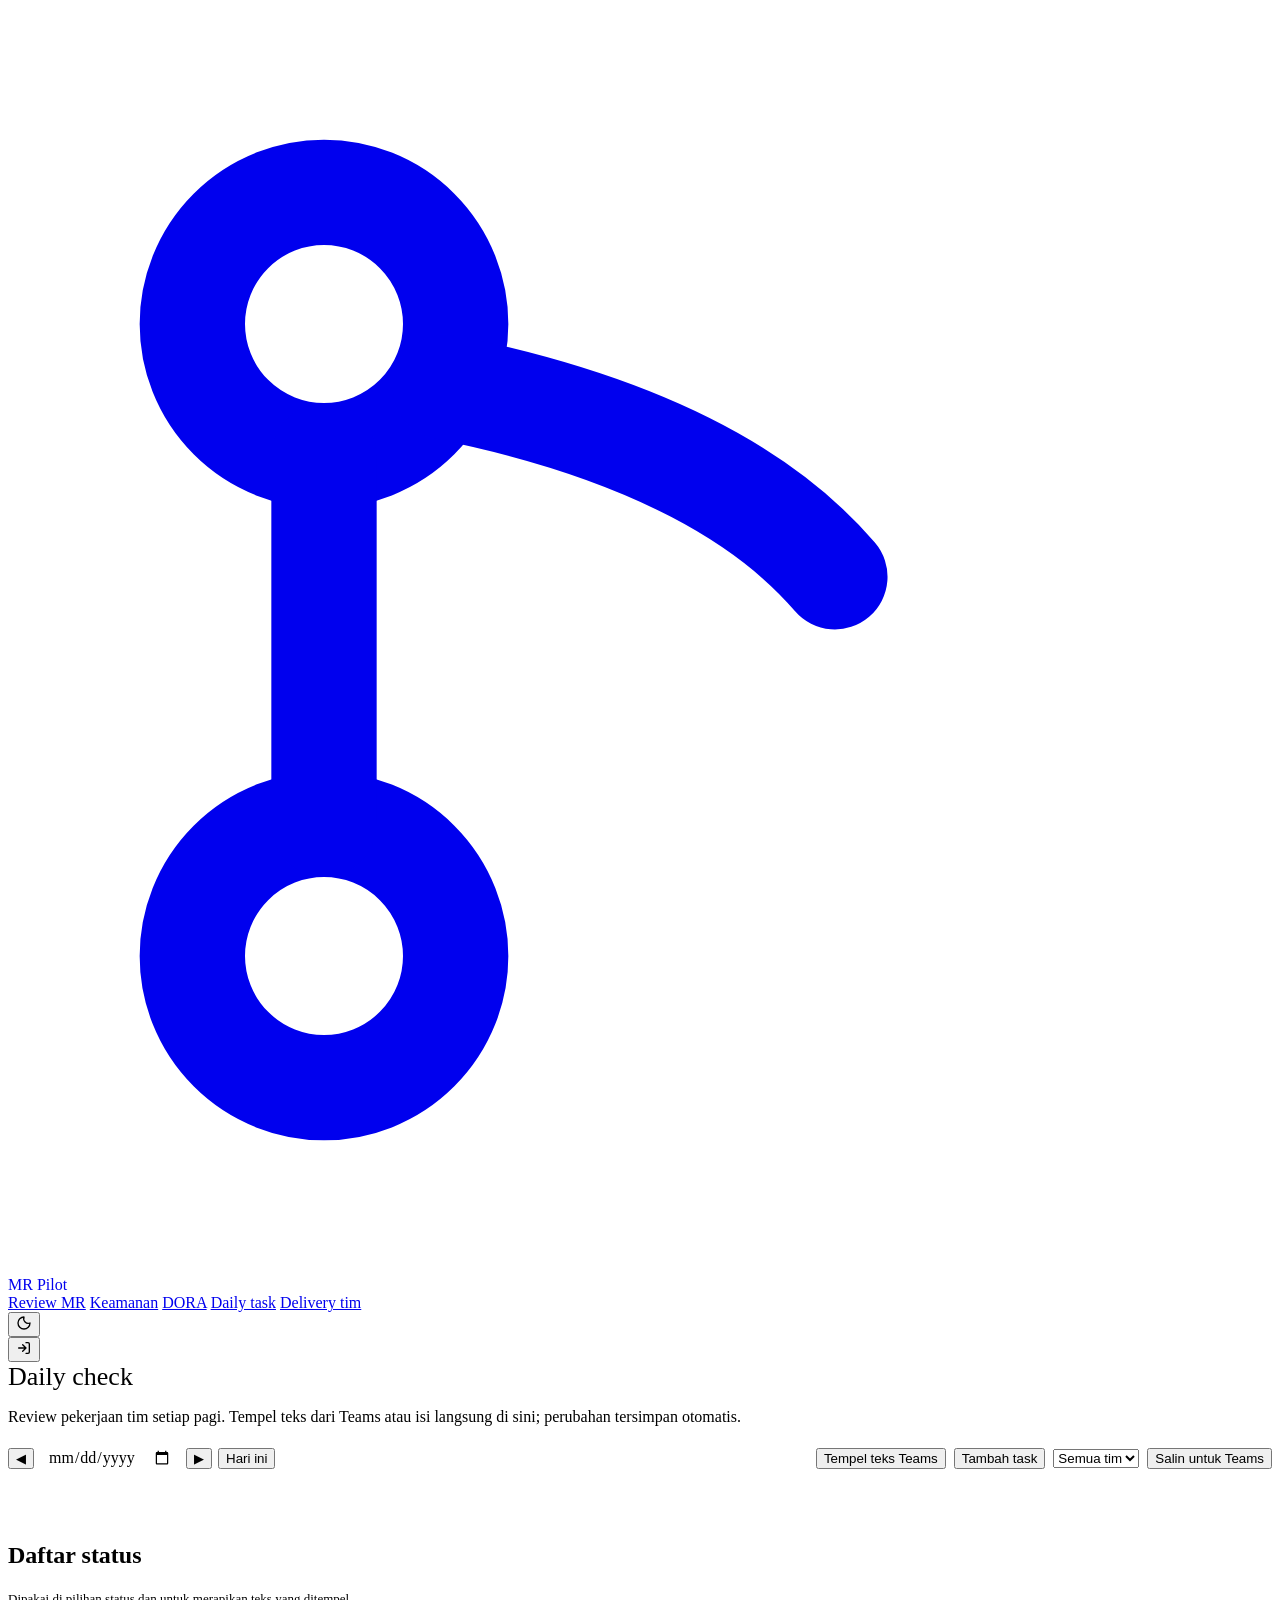
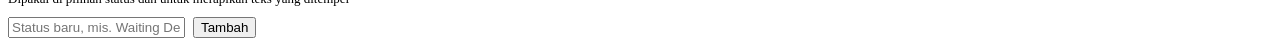
==== mr_pilot/web/daily.html @ 55577c85 "feat: daily task review (paste Teams text, auto-correct, checks, Teams format back) - dashboard -> D" ====
<!doctype html>
<html lang="id">
<head>
<meta charset="utf-8">
<meta name="viewport" content="width=device-width, initial-scale=1">
<title>Daily task · MR Pilot</title>
<link rel="preconnect" href="https://fonts.googleapis.com">
<link href="https://fonts.googleapis.com/css2?family=IBM+Plex+Mono:wght@400;500&family=IBM+Plex+Sans:wght@400;500;600;700&display=swap" rel="stylesheet">
<link rel="stylesheet" href="/static/app.css">
<style>
  [hidden] { display:none !important; }
  .dtiles { display:grid; grid-template-columns:repeat(5, minmax(0,1fr)); gap:12px; margin:20px 0; }
  @media (max-width: 860px) { .dtiles { grid-template-columns:repeat(2, minmax(0,1fr)); } }
  .toolbar { display:flex; gap:8px; flex-wrap:wrap; align-items:center; margin:14px 0; }
  .daynav { display:flex; gap:6px; align-items:center; }
  input[type=date] { border:1px solid var(--line); border-radius:8px; padding:6px 8px; background:var(--surface-2); color:var(--ink); font:13px var(--sans); }
  .team-tabs { display:flex; gap:6px; flex-wrap:wrap; margin:18px 0 6px; }
  .team-tabs button { border:1px solid var(--line); background:var(--surface); border-radius:999px; padding:5px 14px; cursor:pointer; color:var(--ink-2); }
  .team-tabs button[aria-pressed="true"] { background:var(--accent-soft); color:var(--accent); border-color:transparent; font-weight:600; }
  .team-h { margin:26px 0 4px; font-size:18px; }
  .grp-h { color:var(--ink-2); font-size:13px; margin:0 0 10px; }
  .block-h { font-weight:600; margin:16px 0 8px; display:flex; gap:8px; align-items:baseline; }
  .task { background:var(--surface); border:1px solid var(--line); border-radius:12px; padding:12px 14px; margin-bottom:10px; }
  .task.sub { margin:10px 0 0 18px; background:var(--surface-2); }
  .task-h { display:flex; gap:8px; align-items:baseline; flex-wrap:wrap; }
  .task-h .tk { font-family:var(--mono); font-size:13px; font-weight:500; }
  .task-h .tt { font-weight:600; }
  .task-h .act { margin-left:auto; display:flex; gap:10px; }
  .linkbtn { background:none; border:0; color:var(--accent); cursor:pointer; padding:0; font-size:12px; }
  .linkbtn.del { color:var(--del); }
  .fgrid { display:grid; grid-template-columns:2fr 70px 1.2fr 1fr; gap:8px; margin-top:10px; }
  .fgrid2 { display:grid; grid-template-columns:2fr 2fr 1fr; gap:8px; margin-top:8px; }
  @media (max-width: 760px) { .fgrid, .fgrid2 { grid-template-columns:1fr 1fr; } .fgrid .wide, .fgrid2 .wide { grid-column:1 / -1; } }
  .fld label { display:block; font-size:11px; color:var(--muted); margin-bottom:2px; }
  .fld input, .fld textarea, .fld select { width:100%; border:1px solid var(--line); border-radius:8px; padding:6px 8px; background:var(--surface-2); color:var(--ink); font:13px var(--sans); }
  .fld textarea { resize:vertical; min-height:34px; }
  .fld input.saving, .fld textarea.saving { border-color:var(--accent); }
  .warns { list-style:none; margin:8px 0 0; padding:0; display:grid; gap:4px; }
  .warns li { font-size:12.5px; padding:4px 8px; border-radius:6px; background:var(--warn-soft); color:var(--warn); }
  .warns li.info { background:var(--surface-2); color:var(--ink-2); }
  .warns li.escalate { background:var(--del-soft); color:var(--del); font-weight:600; }
  .ev { display:flex; gap:6px; flex-wrap:wrap; margin-top:6px; }
  .ev a { font-size:12px; text-decoration:none; padding:1px 8px; border-radius:999px; border:1px solid var(--line); color:var(--ink-2); }
  .ev a.merged { background:var(--add-soft); color:var(--add); border-color:transparent; }
  .ev a.failed { background:var(--del-soft); color:var(--del); border-color:transparent; }
  .scope { margin:6px 0 0; padding-left:18px; font-size:13px; color:var(--ink-2); }
  .unchanged { font-size:11px; color:var(--muted); }
  .att { list-style:none; margin:0; padding:0; }
  .att li { padding:8px 16px; border-top:1px solid var(--line); font-size:13px; display:flex; gap:8px; flex-wrap:wrap; }
  .att li:first-child { border-top:0; }
  .att a { cursor:pointer; text-decoration:underline; }
  .corr { font-size:13px; border-top:1px solid var(--line); padding:6px 0; }
  .corr del { color:var(--del); } .corr ins { color:var(--add); text-decoration:none; }
  textarea.paste { width:100%; min-height:260px; border:1px solid var(--line); border-radius:8px; padding:10px; background:var(--surface-2); color:var(--ink); font:12.5px/1.5 var(--mono); }
  .chips2 { display:flex; gap:6px; flex-wrap:wrap; }
  .chips2 span { border:1px solid var(--line); border-radius:999px; padding:2px 4px 2px 10px; font-size:12.5px; display:inline-flex; gap:4px; align-items:center; }
  .chips2 button { border:0; background:none; cursor:pointer; color:var(--muted); }
  .form2 { display:grid; grid-template-columns:1fr 1fr; gap:10px; }
  .form2 .wide { grid-column:1 / -1; }
  .highlight { outline:2px solid var(--accent); outline-offset:2px; }
</style>
</head>
<body>
<header>
  <div class="wrap bar">
    <a class="brand" href="/" style="text-decoration:none">
      <svg viewBox="0 0 24 24" fill="none" aria-hidden="true"><circle cx="6" cy="6" r="2.5" stroke="currentColor" stroke-width="2"/><circle cx="6" cy="18" r="2.5" stroke="currentColor" stroke-width="2"/><circle cx="18" cy="12" r="2.5" stroke="var(--accent)" stroke-width="2"/><path d="M6 8.5v7M8.3 7.2c4 .8 6.2 2.2 7.4 3.6" stroke="currentColor" stroke-width="2" stroke-linecap="round"/></svg>
      MR Pilot
    </a>
    <nav aria-label="Halaman">
      <a class="navlink" href="/">Review MR</a>
      <a class="navlink" href="/security">Keamanan</a>
      <a class="navlink" href="/dora">DORA</a>
      <a class="navlink" href="/daily" aria-current="page">Daily task</a>
      <a class="navlink" href="/delivery">Delivery tim</a>
    </nav>
    <div class="status">
      <button class="icon-btn" id="theme" title="Ganti tema" aria-label="Ganti tema terang/gelap">
        <svg width="16" height="16" viewBox="0 0 24 24" fill="none"><path d="M12 3a9 9 0 1 0 9 9 7 7 0 0 1-9-9Z" stroke="currentColor" stroke-width="2" stroke-linejoin="round"/></svg>
      </button>
      <form method="post" action="/logout">
        <button class="icon-btn" type="submit" title="Keluar" aria-label="Keluar dari dashboard">
          <svg width="16" height="16" viewBox="0 0 24 24" fill="none"><path d="M15 4h3a2 2 0 0 1 2 2v12a2 2 0 0 1-2 2h-3M10 17l5-5-5-5M15 12H4" stroke="currentColor" stroke-width="2" stroke-linecap="round" stroke-linejoin="round"/></svg>
        </button>
      </form>
    </div>
  </div>
</header>

<main class="wrap">
  <div class="hero-line"><span class="hero-text" style="font-size:26px" id="title">Daily check</span></div>
  <p class="hero-sub">Review pekerjaan tim setiap pagi. Tempel teks dari Teams atau isi langsung di sini; perubahan tersimpan otomatis.</p>

  <div class="toolbar">
    <div class="daynav">
      <button class="btn ghost sm" id="prev" title="Hari sebelumnya">◀</button>
      <input type="date" id="day" aria-label="Tanggal">
      <button class="btn ghost sm" id="next" title="Hari berikutnya">▶</button>
      <button class="btn ghost sm" id="today">Hari ini</button>
    </div>
    <span style="flex:1"></span>
    <button class="btn ghost sm" id="carry" hidden></button>
    <button class="btn ghost sm" id="open-paste">Tempel teks Teams</button>
    <button class="btn ghost sm" id="open-add">Tambah task</button>
    <select id="copy-team" aria-label="Tim yang disalin"><option value="">Semua tim</option></select>
    <button class="btn sm" id="copy">Salin untuk Teams</button>
  </div>

  <div class="dtiles" id="tiles"></div>

  <div class="panel" id="att-panel" hidden>
    <div class="panel-h"><h2>Perlu ditanyakan</h2><span class="muted" style="font-size:13px" id="att-count"></span></div>
    <ul class="att" id="att"></ul>
  </div>

  <div class="team-tabs" id="tabs"></div>
  <div id="board"></div>

  <div class="panel" style="margin-top:28px">
    <div class="panel-h"><h2>Daftar status</h2><span class="muted" style="font-size:13px">Dipakai di pilihan status dan untuk merapikan teks yang ditempel</span></div>
    <div class="panel-b">
      <div class="chips2" id="statuses"></div>
      <div style="display:flex;gap:8px;margin-top:10px;max-width:420px"><input type="text" id="new-status" placeholder="Status baru, mis. Waiting Deploy"><button class="btn ghost sm" id="add-status">Tambah</button></div>
    </div>
  </div>
  <datalist id="dl-status"></datalist><datalist id="dl-pic"></datalist><datalist id="dl-team"></datalist><datalist id="dl-group"></datalist>
</main>

<div class="scrim" id="scrim" hidden></div>
<aside class="drawer" id="paste-drawer" hidden role="dialog" aria-modal="true" aria-labelledby="paste-title">
  <div class="drawer-h"><h3 id="paste-title">Tempel teks daily check</h3><button class="icon-btn close" style="margin-left:auto" aria-label="Tutup">✕</button></div>
  <div class="drawer-b">
    <p class="muted" style="margin-top:0;font-size:13px">Tempel teks yang biasa Anda ketik di Teams (boleh beberapa tim sekaligus). Status, salah ketik, link, dan persentase dirapikan otomatis. Periksa dulu sebelum disimpan.</p>
    <textarea class="paste" id="paste" placeholder="DAILY CHECK TEAM FE&#10;Tanggal: 23 Oktober 2026&#10;&#10;1. GROUP FE — ...&#10;A. PIC: ...&#10;1. IDAS-1234 — Judul&#10;- Progress: ...&#10;- Status: ...&#10;- Next Action: ...&#10;- Blocker: ..."></textarea>
    <label style="display:flex;gap:8px;align-items:center;margin:10px 0;font-size:13px"><input type="checkbox" id="use-ai"> Rapikan ejaan juga dengan AI (lebih lama)</label>
    <div style="display:flex;gap:8px"><button class="btn ghost sm" id="check-paste">Periksa</button><button class="btn sm" id="save-paste" disabled>Simpan</button></div>
    <div id="preview" style="margin-top:14px"></div>
  </div>
</aside>
<aside class="drawer" id="add-drawer" hidden role="dialog" aria-modal="true" aria-labelledby="add-title">
  <div class="drawer-h"><h3 id="add-title">Tambah task</h3><button class="icon-btn close" style="margin-left:auto" aria-label="Tutup">✕</button></div>
  <div class="drawer-b">
    <div class="form2">
      <div class="fld"><label>Tim</label><input id="a-team" list="dl-team" placeholder="BE"></div>
      <div class="fld"><label>Group</label><input id="a-grp" list="dl-group" placeholder="BE — MAS ... & MAS ..."></div>
      <div class="fld"><label>PIC (kosongkan untuk item tanpa PIC, mis. analisis)</label><input id="a-pic" list="dl-pic"></div>
      <div class="fld"><label>Nomor tiket (opsional)</label><input id="a-ticket" placeholder="IDAS-1234"></div>
      <div class="fld wide"><label>Judul</label><input id="a-title"></div>
      <div class="fld wide"><label>Link (otomatis dari nomor tiket kalau kosong)</label><input id="a-link"></div>
      <div class="wide form2" id="entry-fields"><div class="fld"><label>Status</label><input id="a-status" list="dl-status" value="Open"></div>
      <div class="fld"><label>Progress</label><input id="a-progress" placeholder="Belum dimulai."></div></div>
    </div>
    <div style="margin-top:14px"><button class="btn sm" id="save-add">Simpan</button> <span class="msg" id="add-msg"></span></div>
  </div>
</aside>
<div class="toast" id="toast" role="status" hidden></div>

<script src="/static/common.js"></script>
<script>
"use strict";
let editing = null, data = null, day = new URLSearchParams(location.search).get("day") || "", team = store.get("daily-team") || "", parsed = null;
function toast(t) { const el = $("#toast"); el.textContent = t; el.hidden = false; clearTimeout(toast.t); toast.t = setTimeout(() => el.hidden = true, 3500); }
const iso = d => d.toISOString().slice(0, 10);
const localToday = () => { const d = new Date(); d.setMinutes(d.getMinutes() - d.getTimezoneOffset()); return iso(d); };

async function load(d) {
  if (d !== undefined) day = d;
  data = await api("/api/daily" + (day ? "?day=" + day : ""));
  day = data.day;
  history.replaceState(null, "", "/daily?day=" + day);
  render();
}

function render() {
  $("#title").textContent = "Daily check · " + data.day_label;
  $("#day").value = data.day;
  $("#prev").disabled = !data.prev_day; $("#next").disabled = !data.next_day;
  const s = data.summary;
  $("#carry").hidden = !data.prev_day || s.tasks > 0;
  $("#carry").textContent = data.prev_day ? `Lanjutkan dari ${data.prev_day}` : "";
  $("#tiles").innerHTML = [["Task", s.tasks, "dicek hari ini"], ["Perlu dicek", s.warnings, "isi yang janggal"], ["Blocker", s.blockers, "masih tertahan"],
    ["Belum berubah", s.unchanged, "sama dengan kemarin"], ["Done", s.done, "selesai"]]
    .map(([l, n, x]) => `<div class="tile"><div class="l">${esc(l)}</div><div class="n">${fmt(n)}</div><div class="s">${esc(x)}</div></div>`).join("");
  $("#dl-status").innerHTML = data.statuses.map(x => `<option value="${esc(x)}">`).join("");
  $("#dl-pic").innerHTML = data.pics.map(x => `<option value="${esc(x)}">`).join("");
  $("#dl-team").innerHTML = data.team_names.map(x => `<option value="${esc(x)}">`).join("");
  $("#dl-group").innerHTML = data.group_names.map(x => `<option value="${esc(x)}">`).join("");
  const sel = $("#copy-team"), cur = sel.value;
  sel.innerHTML = `<option value="">Semua tim</option>` + data.team_names.map(x => `<option>${esc(x)}</option>`).join(""); sel.value = cur;
  if (team && !data.team_names.includes(team)) team = "";
  $("#tabs").innerHTML = data.team_names.length > 1 ? [["", "Semua"], ...data.team_names.map(t => [t, "Tim " + t])]
    .map(([v, l]) => `<button data-v="${esc(v)}" aria-pressed="${v === team}">${esc(l)}</button>`).join("") : "";
  $("#tabs").querySelectorAll("button").forEach(b => b.onclick = () => { team = b.dataset.v; store.set("daily-team", team); render(); });
  renderAttention();
  renderBoard();
  $("#statuses").innerHTML = data.statuses.map((x, i) => `<span>${esc(x)}<button data-i="${i}" aria-label="Hapus ${esc(x)}">✕</button></span>`).join("");
  $("#statuses").querySelectorAll("button").forEach(b => b.onclick = () => saveStatuses(data.statuses.filter((_, i) => i !== +b.dataset.i)));
}

function allTasks() {
  const out = [];
  const walk = t => { out.push(t); (t.subtasks || []).forEach(walk); };
  data.teams.forEach(tm => tm.groups.forEach(g => g.blocks.forEach(b => b.tasks.forEach(walk))));
  return out;
}

function renderAttention() {
  const items = [];
  allTasks().forEach(t => (t.warnings || []).filter(w => w.level !== "info").forEach(w =>
    items.push({ t, w, rank: w.level === "escalate" ? 0 : 1 })));
  items.sort((a, b) => a.rank - b.rank);
  $("#att-panel").hidden = !items.length;
  $("#att-count").textContent = items.length ? `${items.length} catatan` : "";
  $("#att").innerHTML = items.map(({ t, w }) => `<li><a data-id="${t.id}">${esc(t.ticket || t.title)}</a><span class="muted">${esc(t.pic || t.team)}</span><span${w.level === "escalate" ? ' style="color:var(--del);font-weight:600"' : ""}>${esc(w.msg)}</span></li>`).join("");
  $("#att").querySelectorAll("a").forEach(a => a.onclick = () => {
    const el = document.getElementById("t-" + a.dataset.id); if (!el) return;
    if (team) { team = ""; render(); }
    const el2 = document.getElementById("t-" + a.dataset.id);
    el2.scrollIntoView({ behavior: "smooth", block: "center" }); el2.classList.add("highlight"); setTimeout(() => el2.classList.remove("highlight"), 1800);
  });
}

function warnHtml(t) {
  return (t.warnings || []).length ? `<ul class="warns">${t.warnings.map(w => `<li class="${esc(w.level)}">${esc(w.msg)}</li>`).join("")}</ul>` : "";
}

function taskHtml(t, sub) {
  const ev = (t.mrs || []).map(m => `<a href="${esc(m.url)}" target="_blank" rel="noopener" class="${m.state === "merged" ? "merged" : (m.pipeline === "failed" ? "failed" : "")}" title="${esc(m.title)}">MR !${m.iid} · ${m.state === "merged" ? "merged ke " + esc(m.target) : (m.state === "open" ? "terbuka" + (m.pipeline && m.pipeline !== "none" ? ", pipeline " + esc(m.pipeline) : "") : "ditutup")}</a>`).join("");
  const head = `<div class="task-h">${t.ticket ? (t.link ? `<a class="tk" href="${esc(t.link)}" target="_blank" rel="noopener">${esc(t.ticket)}</a>` : `<span class="tk">${esc(t.ticket)}</span>`) : ""}
      <span class="tt">${esc(t.title)}</span>${t.changed === false ? '<span class="unchanged">sama dengan kemarin</span>' : ""}
      <span class="act"><button class="linkbtn ed" data-id="${t.id}">Ubah</button>${t._header_only ? "" : `<button class="linkbtn del rm" data-id="${t.id}" title="Hapus dari hari ini">Hapus dari hari ini</button>`}</span></div>`;
  const scope = (t.scope || []).length ? `<ul class="scope">${t.scope.map(s => `<li>${esc(s)}</li>`).join("")}</ul>` : "";
  const fields = t._header_only ? "" : `<div class="fgrid" data-id="${t.id}">
      <div class="fld wide"><label>Progress</label><textarea rows="1" data-f="progress">${esc(t.progress || "")}</textarea></div>
      <div class="fld"><label>%</label><input type="number" min="0" max="100" data-f="pct" value="${t.pct ?? ""}"></div>
      <div class="fld"><label>Status</label><input list="dl-status" data-f="status" value="${esc(t.status || "")}"></div>
      <div class="fld"><label>Keterangan status</label><input data-f="status_note" value="${esc(t.status_note || "")}" placeholder="mis. Testing"></div></div>
    <div class="fgrid2" data-id="${t.id}">
      <div class="fld wide"><label>Next action</label><textarea rows="1" data-f="next_action">${esc(t.next_action || "")}</textarea></div>
      <div class="fld"><label>Blocker</label><textarea rows="1" data-f="blocker">${esc(t.blocker || "")}</textarea></div>
      <div class="fld"><label>Menunggu siapa</label><input data-f="waiting_on" list="dl-pic" value="${esc(t.waiting_on || "")}"></div></div>`;
  return `<div class="task${sub ? " sub" : ""}" id="t-${t.id}">${head}${ev ? `<div class="ev">${ev}</div>` : ""}${scope}${fields}
    <div id="w-${t.id}">${warnHtml(t)}</div>${(t.subtasks || []).map(s => taskHtml(s, true)).join("")}</div>`;
}

function renderBoard() {
  const teams = data.teams.filter(t => !team || t.team === team);
  $("#board").innerHTML = teams.map(tm => `<h2 class="team-h">Tim ${esc(tm.team)}</h2>` + tm.groups.map(g =>
    (g.name ? `<div class="grp-h">GROUP ${esc(g.name)}${(data.groups_meta[g.name] || {}).version ? " · Versi " + esc(data.groups_meta[g.name].version) : ""}</div>` : "") +
    g.blocks.map(b => (b.kind === "pic" ? `<div class="block-h">PIC: ${esc(b.name)}<span class="muted" style="font-weight:400;font-size:12px">${b.tasks.length} task</span></div>` : `<div class="block-h"><span class="muted" style="font-weight:400;font-size:12px">Tanpa PIC</span></div>`) +
      b.tasks.map(t => taskHtml(t, false)).join("")).join("")).join("")).join("")
    || `<div class="empty" style="margin-top:24px"><strong>Belum ada task untuk ${esc(data.day_label)}</strong>${data.prev_day ? `Tekan <b>Lanjutkan dari ${esc(data.prev_day)}</b> untuk membawa task yang belum selesai, ` : ""}tempel teks dari Teams, atau tambah task manual.</div>`;
  $("#board").querySelectorAll("textarea").forEach(autoGrow);
  $("#board").querySelectorAll("[data-f]").forEach(inp => {
    inp.addEventListener("input", () => { if (inp.tagName === "TEXTAREA") autoGrow(inp); });
    inp.addEventListener("change", () => saveField(inp));
  });
  $("#board").querySelectorAll(".ed").forEach(b => b.onclick = () => {
    const t = allTasks().find(x => x.id === +b.dataset.id); if (!t) return;
    editing = t;
    $("#add-title").textContent = "Ubah task";
    $("#a-team").value = t.team || ""; $("#a-grp").value = t.grp || ""; $("#a-pic").value = t.pic || "";
    $("#a-ticket").value = t.ticket || ""; $("#a-title").value = t.title || ""; $("#a-link").value = t.link || "";
    $("#entry-fields").hidden = true; $("#add-msg").textContent = ""; openDrawer("#add-drawer");
  });
  $("#board").querySelectorAll(".rm").forEach(b => b.onclick = async () => {
    const box = b.closest(".task"); box.style.opacity = .5;
    try { data = await api("/api/daily/remove", { method: "POST", body: JSON.stringify({ day, task_id: +b.dataset.id }) }); render(); toast("Dihapus dari hari ini."); }
    catch (ex) { box.style.opacity = 1; toast("Gagal: " + ex.message); }
  });
}
function autoGrow(t) { t.style.height = "auto"; t.style.height = Math.min(t.scrollHeight + 2, 200) + "px"; }

async function saveField(inp) {
  const id = +inp.closest("[data-id]").dataset.id, entry = { [inp.dataset.f]: inp.value };
  inp.classList.add("saving");
  try {
    const fresh = await api("/api/daily/entry", { method: "POST", body: JSON.stringify({ day, task_id: id, entry }) });
    data = fresh;
    const t = allTasks().find(x => x.id === id);
    if (t) {
      document.getElementById("w-" + id).innerHTML = warnHtml(t);
      const box = document.getElementById("t-" + id);
      // show the tidied value (typos fixed, "." added) except in the field that still has focus
      box.querySelectorAll(":scope > .fgrid [data-f], :scope > .fgrid2 [data-f]").forEach(el => {
        if (el !== document.activeElement) el.value = t[el.dataset.f] ?? "";
      });
    }
    const s = data.summary;
    $("#tiles").querySelectorAll(".tile .n").forEach((n, i) => n.textContent = fmt([s.tasks, s.warnings, s.blockers, s.unchanged, s.done][i]));
    renderAttention();
  } catch (ex) { toast("Gagal menyimpan: " + ex.message); }
  inp.classList.remove("saving");
}

async function saveStatuses(list) {
  try { await api("/api/daily/statuses", { method: "PUT", body: JSON.stringify({ statuses: list }) }); await load(); toast("Daftar status disimpan."); }
  catch (ex) { toast("Gagal: " + ex.message); }
}
$("#add-status").onclick = () => { const v = $("#new-status").value.trim(); if (v) { $("#new-status").value = ""; saveStatuses([...data.statuses, v]); } };

/* drawers */
function openDrawer(id) { $("#scrim").hidden = false; $(id).hidden = false; }
function closeDrawers() { $("#scrim").hidden = true; document.querySelectorAll(".drawer").forEach(d => d.hidden = true); }
$("#scrim").onclick = closeDrawers;
document.querySelectorAll(".drawer .close").forEach(b => b.onclick = closeDrawers);
addEventListener("keydown", e => { if (e.key === "Escape") closeDrawers(); });

$("#open-paste").onclick = () => { openDrawer("#paste-drawer"); $("#paste").focus(); };
$("#paste").oninput = () => { $("#save-paste").disabled = true; parsed = null; };
$("#check-paste").onclick = async () => {
  const text = $("#paste").value;
  if (!text.trim()) return toast("Tempel teksnya dulu.");
  $("#check-paste").disabled = true; $("#preview").innerHTML = '<p class="muted">Memeriksa…</p>';
  try {
    parsed = await api("/api/daily/preview", { method: "POST", body: JSON.stringify({ text, ai: $("#use-ai").checked }) });
    const nTask = parsed.tasks.length, teams = [...new Set(parsed.tasks.map(t => t.team))];
    $("#preview").innerHTML = `<div class="note"><b>${nTask} task</b> dari ${teams.length} tim (${esc(teams.join(", "))}) untuk tanggal <b>${esc(parsed.day_label)}</b>${parsed.day_from_text ? "" : " (tanggal tidak ada di teks, dipakai hari ini)"}.</div>
      ${parsed.note ? `<p class="msg bad">${esc(parsed.note)}</p>` : ""}
      <h4>Dirapikan otomatis (${parsed.corrections.length})</h4>
      ${parsed.corrections.length ? parsed.corrections.map(c => `<div class="corr"><span class="mono">${esc(c.task)}</span> · ${esc(c.field)}: ${c.before ? `<del>${esc(c.before)}</del> → ` : ""}<ins>${esc(c.after)}</ins> <span class="muted">(${esc(c.why)})</span></div>`).join("") : '<p class="muted">Tidak ada.</p>'}
      ${parsed.problems.length ? `<h4>Tidak terbaca (${parsed.problems.length})</h4>` + parsed.problems.map(p => `<div class="corr">baris ${p.line}: ${esc(p.msg)}</div>`).join("") : ""}
      <p class="muted" style="font-size:12.5px">Isi yang janggal (status vs progress, next action hasil salin, link beda tiket) muncul di setiap task setelah disimpan.</p>`;
    $("#save-paste").disabled = !nTask;
    $("#save-paste").textContent = `Simpan ke ${parsed.day_label}`;
  } catch (ex) { $("#preview").innerHTML = `<p class="msg bad">${esc(ex.message)}</p>`; }
  $("#check-paste").disabled = false;
};
$("#save-paste").onclick = async () => {
  if (!parsed) return;
  $("#save-paste").disabled = true;
  try {
    data = await api("/api/daily/import", { method: "POST", body: JSON.stringify({ text: $("#paste").value, ai: $("#use-ai").checked, day: parsed.day }) });
    day = data.day; history.replaceState(null, "", "/daily?day=" + day);
    render(); closeDrawers(); $("#paste").value = ""; $("#preview").innerHTML = ""; parsed = null;
    toast(`Tersimpan. ${data.summary.warnings} catatan perlu dicek.`);
  } catch (ex) { toast("Gagal: " + ex.message); $("#save-paste").disabled = false; }
};

$("#open-add").onclick = () => {
  editing = null; $("#add-title").textContent = "Tambah task"; $("#entry-fields").hidden = false;
  ["#a-ticket", "#a-title", "#a-link", "#a-progress"].forEach(s => $(s).value = "");
  if (team) $("#a-team").value = team;
  $("#add-msg").textContent = ""; openDrawer("#add-drawer"); $("#a-ticket").focus();
};
$("#save-add").onclick = async () => {
  const task = { id: editing ? editing.id : undefined, parent_id: editing ? editing.parent_id : undefined,
    scope: editing ? editing.scope : undefined, team: $("#a-team").value, grp: $("#a-grp").value, pic: $("#a-pic").value, ticket: $("#a-ticket").value,
    title: $("#a-title").value, link: $("#a-link").value };
  const entry = { status: $("#a-status").value, progress: $("#a-progress").value, next_action: "-", blocker: "-" };
  try {
    data = await api("/api/daily/task", { method: "POST", body: JSON.stringify({ day, task, entry: editing ? null : entry }) });
    render(); closeDrawers(); toast(editing ? "Task diperbarui." : "Task ditambahkan."); editing = null;
    ["#a-ticket", "#a-title", "#a-link", "#a-progress"].forEach(s => $(s).value = "");
  } catch (ex) { $("#add-msg").className = "msg bad"; $("#add-msg").textContent = ex.message; }
};

$("#carry").onclick = async () => {
  try { data = await api("/api/daily/carry", { method: "POST", body: JSON.stringify({ day }) }); render(); toast(`${data.carried} task dibawa dari ${data.prev_day}.`); }
  catch (ex) { toast("Gagal: " + ex.message); }
};
$("#copy").onclick = async () => {
  try {
    const t = $("#copy-team").value;
    const r = await fetch(`/api/daily.txt?day=${day}` + (t ? "&team=" + encodeURIComponent(t) : ""), { headers: { "X-MRPilot": "1" } });
    await navigator.clipboard.writeText(await r.text()); toast("Teks disalin, siap ditempel ke Teams.");
  } catch { toast("Tidak bisa menyalin otomatis."); }
};
$("#prev").onclick = () => data.prev_day && load(data.prev_day);
$("#next").onclick = () => data.next_day && load(data.next_day);
$("#today").onclick = () => load(localToday());
$("#day").onchange = () => $("#day").value && load($("#day").value);
initTheme();
load(day || localToday()).catch(ex => toast("Gagal memuat: " + ex.message));
</script>
</body>
</html>
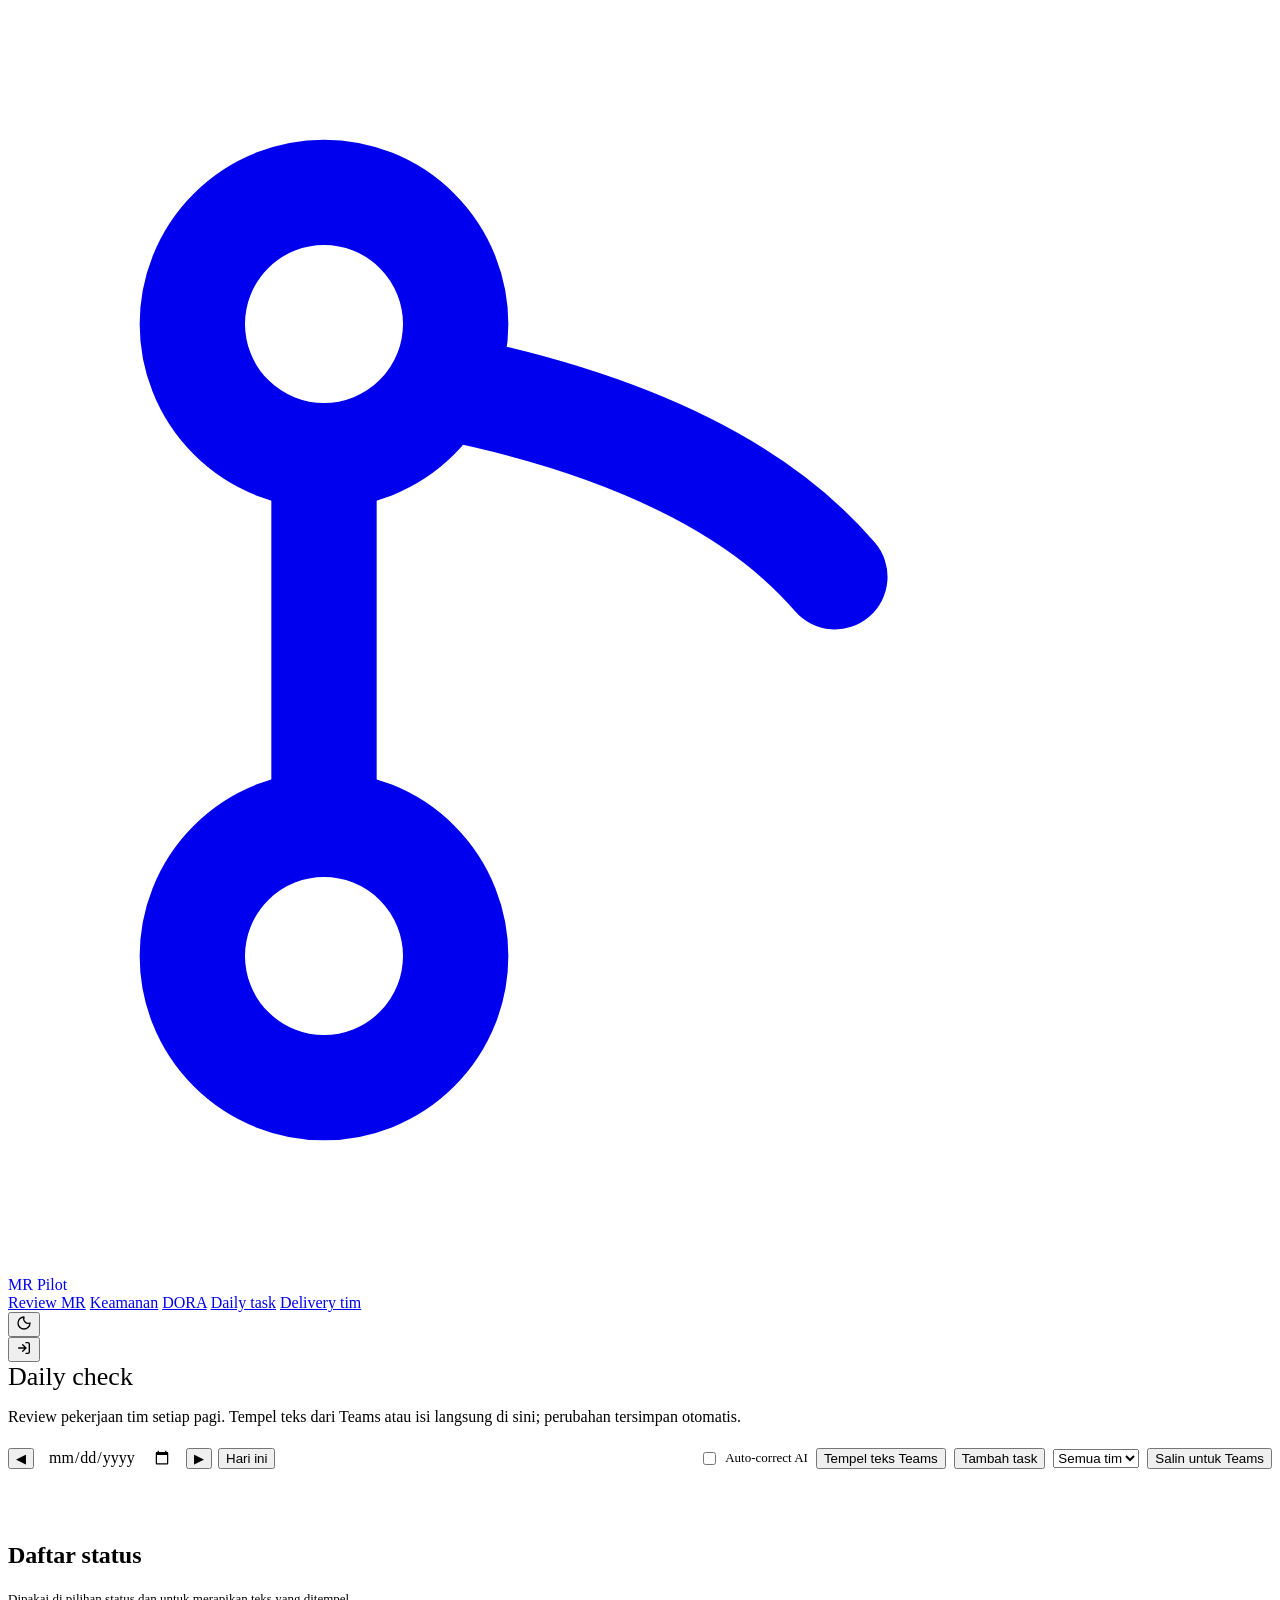
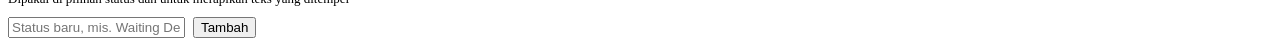
==== commit ddc3d496: "feat(daily): add task per PIC inline, auto-correct notices on edit, optional AI spelling - "+ Tambah" ====
--- a/mr_pilot/web/daily.html
+++ b/mr_pilot/web/daily.html
@@ -58,6 +58,14 @@
   .form2 { display:grid; grid-template-columns:1fr 1fr; gap:10px; }
   .form2 .wide { grid-column:1 / -1; }
   .highlight { outline:2px solid var(--accent); outline-offset:2px; }
+  .ctrl-ai { display:inline-flex; gap:6px; align-items:center; font-size:13px; color:var(--ink-2); }
+  .block-h .add { margin-left:auto; }
+  .newtask { border:1px dashed var(--accent); background:var(--accent-soft); }
+  .newtask .fgrid { grid-template-columns:140px 2fr 1.2fr; }
+  @media (max-width: 760px) { .newtask .fgrid { grid-template-columns:1fr; } }
+  .fixed { animation:fixedflash 1.6s ease-out; }
+  @keyframes fixedflash { 0% { background:var(--add-soft); } 100% { background:var(--surface-2); } }
+  .corr-note { font-size:12px; color:var(--add); margin-top:6px; }
 </style>
 </head>
 <body>
@@ -100,6 +108,7 @@
     </div>
     <span style="flex:1"></span>
     <button class="btn ghost sm" id="carry" hidden></button>
+    <label class="ctrl-ai" title="Selain koreksi bawaan (status, salah ketik umum), ejaan juga dirapikan AI saat menyimpan"><input type="checkbox" id="ai-fix"> Auto-correct AI</label>
     <button class="btn ghost sm" id="open-paste">Tempel teks Teams</button>
     <button class="btn ghost sm" id="open-add">Tambah task</button>
     <select id="copy-team" aria-label="Tim yang disalin"><option value="">Semua tim</option></select>
@@ -247,14 +256,18 @@
   const teams = data.teams.filter(t => !team || t.team === team);
   $("#board").innerHTML = teams.map(tm => `<h2 class="team-h">Tim ${esc(tm.team)}</h2>` + tm.groups.map(g =>
     (g.name ? `<div class="grp-h">GROUP ${esc(g.name)}${(data.groups_meta[g.name] || {}).version ? " · Versi " + esc(data.groups_meta[g.name].version) : ""}</div>` : "") +
-    g.blocks.map(b => (b.kind === "pic" ? `<div class="block-h">PIC: ${esc(b.name)}<span class="muted" style="font-weight:400;font-size:12px">${b.tasks.length} task</span></div>` : `<div class="block-h"><span class="muted" style="font-weight:400;font-size:12px">Tanpa PIC</span></div>`) +
-      b.tasks.map(t => taskHtml(t, false)).join("")).join("")).join("")).join("")
+    g.blocks.map(b => `<div class="blk" data-team="${esc(tm.team)}" data-grp="${esc(g.name)}" data-pic="${esc(b.kind === "pic" ? b.name : "")}">` +
+      (b.kind === "pic" ? `<div class="block-h">PIC: ${esc(b.name)}<span class="muted" style="font-weight:400;font-size:12px">${b.tasks.length} task</span><button class="linkbtn add">+ Tambah task untuk ${esc(b.name)}</button></div>`
+        : `<div class="block-h"><span class="muted" style="font-weight:400;font-size:12px">Tanpa PIC</span></div>`) +
+      b.tasks.map(t => taskHtml(t, false)).join("") + `<div class="slot"></div></div>`).join("") +
+    `<div class="blk" data-team="${esc(tm.team)}" data-grp="${esc(g.name)}" data-pic="" data-newpic="1"><div class="block-h"><button class="linkbtn add" style="margin-left:0">+ Tambah task untuk PIC lain di ${esc(g.name ? "group ini" : "tim " + tm.team)}</button></div><div class="slot"></div></div>`).join("")).join("")
     || `<div class="empty" style="margin-top:24px"><strong>Belum ada task untuk ${esc(data.day_label)}</strong>${data.prev_day ? `Tekan <b>Lanjutkan dari ${esc(data.prev_day)}</b> untuk membawa task yang belum selesai, ` : ""}tempel teks dari Teams, atau tambah task manual.</div>`;
   $("#board").querySelectorAll("textarea").forEach(autoGrow);
   $("#board").querySelectorAll("[data-f]").forEach(inp => {
     inp.addEventListener("input", () => { if (inp.tagName === "TEXTAREA") autoGrow(inp); });
     inp.addEventListener("change", () => saveField(inp));
   });
+  $("#board").querySelectorAll(".blk .add").forEach(b => b.onclick = () => openNewTask(b.closest(".blk")));
   $("#board").querySelectorAll(".ed").forEach(b => b.onclick = () => {
     const t = allTasks().find(x => x.id === +b.dataset.id); if (!t) return;
     editing = t;
@@ -275,8 +288,9 @@
   const id = +inp.closest("[data-id]").dataset.id, entry = { [inp.dataset.f]: inp.value };
   inp.classList.add("saving");
   try {
-    const fresh = await api("/api/daily/entry", { method: "POST", body: JSON.stringify({ day, task_id: id, entry }) });
+    const fresh = await api("/api/daily/entry", { method: "POST", body: JSON.stringify({ day, task_id: id, entry, ai: $("#ai-fix").checked }) });
     data = fresh;
+    showCorrections(fresh.corrections, document.getElementById("t-" + id));
     const t = allTasks().find(x => x.id === id);
     if (t) {
       document.getElementById("w-" + id).innerHTML = warnHtml(t);
@@ -291,6 +305,58 @@
     renderAttention();
   } catch (ex) { toast("Gagal menyimpan: " + ex.message); }
   inp.classList.remove("saving");
+}
+
+function showCorrections(corr, box) {
+  if (!corr || !corr.length) return;
+  const label = { progress: "Progress", next_action: "Next action", blocker: "Blocker", status: "Status" };
+  toast("Dirapikan otomatis: " + corr.map(c => `${label[c.field] || c.field} (${c.why})`).join("; "));
+  if (!box) return;
+  corr.forEach(c => {
+    const el = box.querySelector(`:scope > .fgrid [data-f="${c.field}"], :scope > .fgrid2 [data-f="${c.field}"]`);
+    if (el) { el.classList.remove("fixed"); void el.offsetWidth; el.classList.add("fixed"); }
+  });
+}
+
+function openNewTask(blk) {
+  const slot = blk.querySelector(".slot");
+  if (slot.innerHTML) { slot.querySelector("input").focus(); return; }
+  const needPic = !!blk.dataset.newpic;
+  slot.innerHTML = `<div class="task newtask">
+    <div class="task-h"><span class="tt">Task baru${blk.dataset.pic ? " · " + esc(blk.dataset.pic) : ""}</span></div>
+    <div class="fgrid">
+      ${needPic ? `<div class="fld"><label>PIC</label><input data-n="pic" list="dl-pic" placeholder="Mas ..."></div>` : ""}
+      <div class="fld"><label>Nomor tiket (opsional)</label><input data-n="ticket" placeholder="IDAS-1234"></div>
+      <div class="fld${needPic ? "" : " wide"}"><label>Judul</label><input data-n="title" placeholder="Judul task"></div>
+      <div class="fld"><label>Status</label><input data-n="status" list="dl-status" value="Open"></div>
+    </div>
+    <div class="fgrid2">
+      <div class="fld wide"><label>Progress</label><textarea rows="1" data-n="progress" placeholder="Belum dimulai."></textarea></div>
+      <div class="fld wide"><label>Next action</label><textarea rows="1" data-n="next_action"></textarea></div>
+      <div class="fld"><label>Blocker</label><textarea rows="1" data-n="blocker" placeholder="-"></textarea></div>
+    </div>
+    <div style="display:flex;gap:8px;margin-top:10px;align-items:center"><button class="btn sm save-new">Simpan task</button><button class="btn ghost sm cancel-new">Batal</button><span class="msg bad"></span></div></div>`;
+  const f = n => slot.querySelector(`[data-n="${n}"]`);
+  (needPic ? f("pic") : f("ticket")).focus();
+  slot.querySelector(".cancel-new").onclick = () => { slot.innerHTML = ""; };
+  slot.querySelectorAll("input,textarea").forEach(el => el.addEventListener("keydown", e => {
+    if (e.key === "Enter" && (el.tagName === "INPUT" || e.ctrlKey)) { e.preventDefault(); slot.querySelector(".save-new").click(); }
+  }));
+  slot.querySelector(".save-new").onclick = async () => {
+    const task = { team: blk.dataset.team, grp: blk.dataset.grp, pic: needPic ? f("pic").value.trim() : blk.dataset.pic,
+      ticket: f("ticket").value.trim(), title: f("title").value.trim() };
+    const entry = { status: f("status").value, progress: f("progress").value || "Belum dimulai.",
+      next_action: f("next_action").value || "-", blocker: f("blocker").value || "-" };
+    if (needPic && !task.pic) return slot.querySelector(".msg").textContent = "Isi nama PIC dulu.";
+    try {
+      const r = await api("/api/daily/task", { method: "POST", body: JSON.stringify({ day, task, entry, ai: $("#ai-fix").checked }) });
+      data = r; render();
+      const box = document.getElementById("t-" + r.id);
+      if (box) { box.scrollIntoView({ block: "center" }); box.classList.add("highlight"); setTimeout(() => box.classList.remove("highlight"), 1500); }
+      showCorrections(r.corrections, box);
+      if (!r.corrections || !r.corrections.length) toast("Task ditambahkan.");
+    } catch (ex) { slot.querySelector(".msg").textContent = ex.message; }
+  };
 }
 
 async function saveStatuses(list) {
@@ -370,6 +436,8 @@
 $("#next").onclick = () => data.next_day && load(data.next_day);
 $("#today").onclick = () => load(localToday());
 $("#day").onchange = () => $("#day").value && load($("#day").value);
+$("#ai-fix").checked = store.get("daily-ai") === "1";
+$("#ai-fix").onchange = () => store.set("daily-ai", $("#ai-fix").checked ? "1" : "0");
 initTheme();
 load(day || localToday()).catch(ex => toast("Gagal memuat: " + ex.message));
 </script>
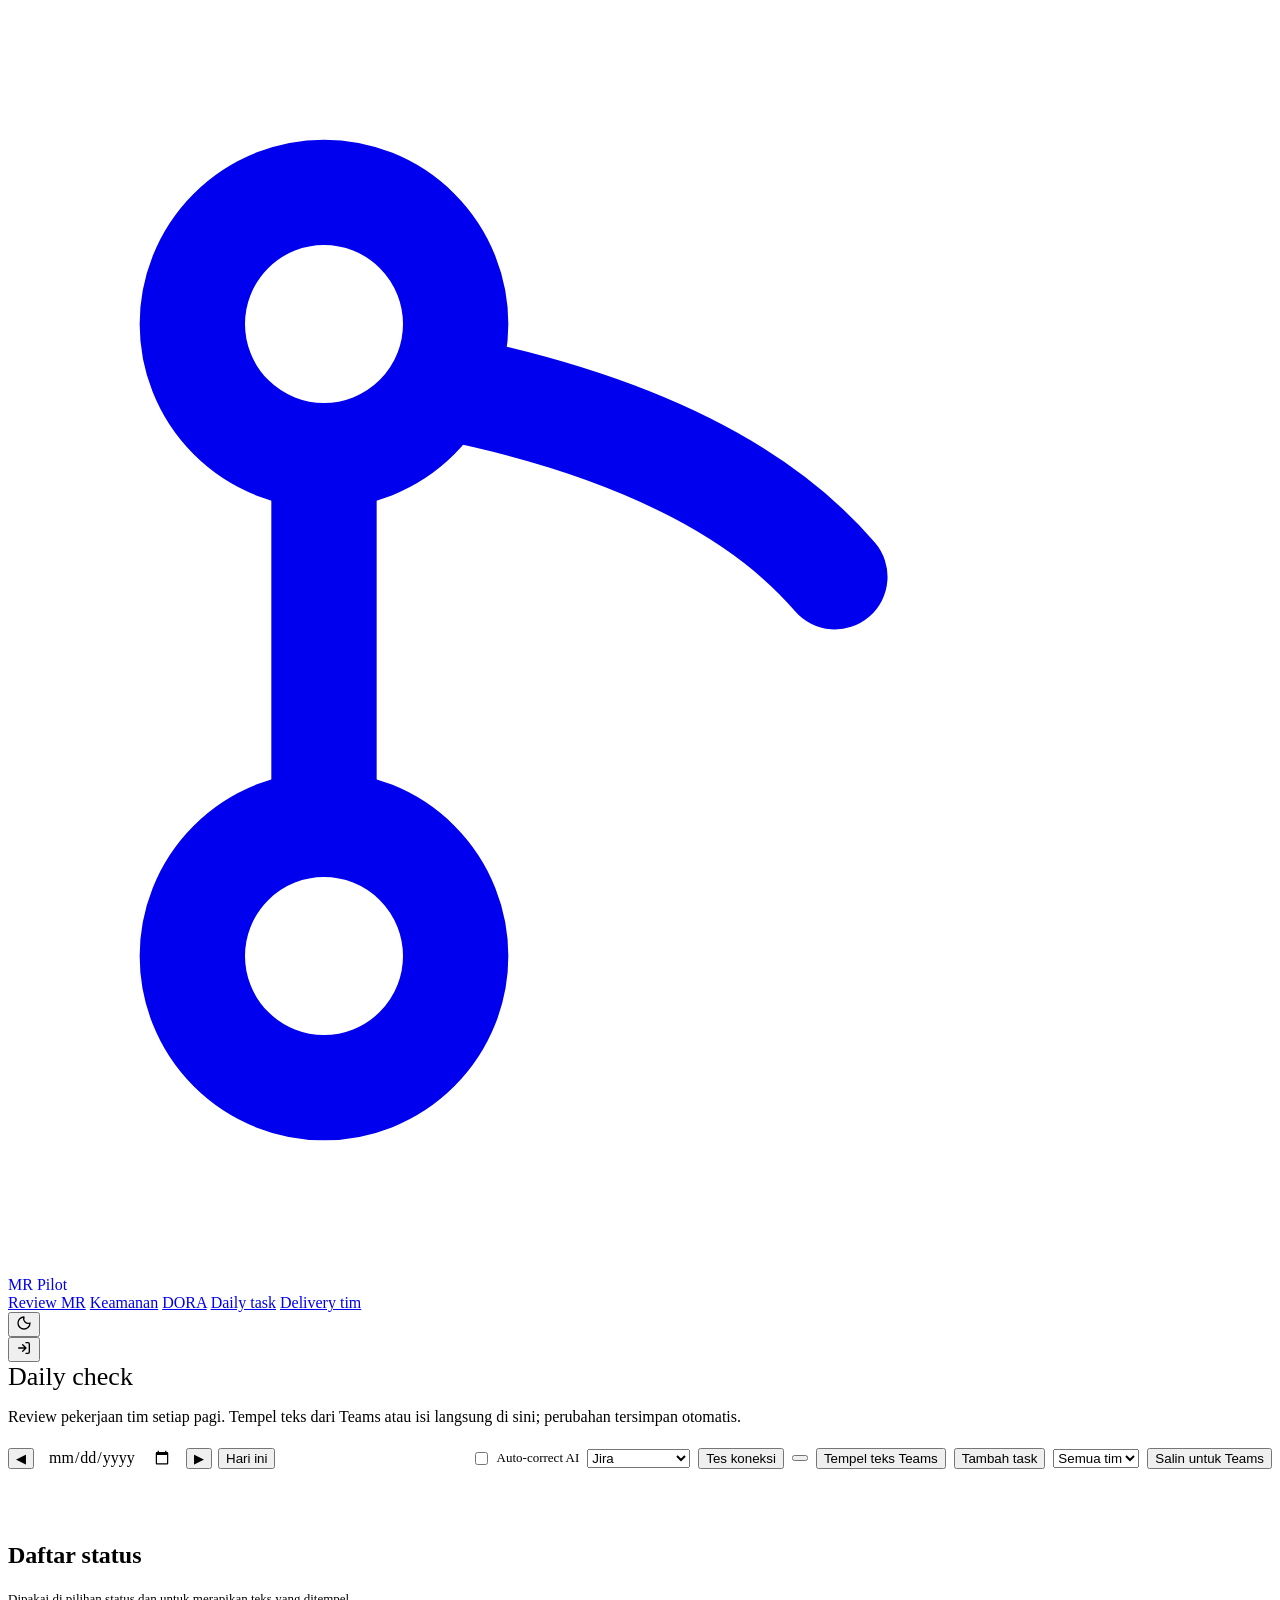
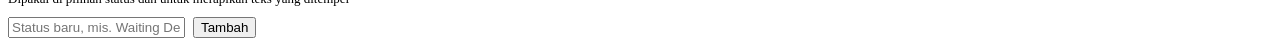
==== commit 5319f0a4: "feat(tracker): read team tasks from Jira or Plane, switchable, pulled into Daily tracker.provider (j" ====
--- a/mr_pilot/web/daily.html
+++ b/mr_pilot/web/daily.html
@@ -109,6 +109,9 @@
     <span style="flex:1"></span>
     <button class="btn ghost sm" id="carry" hidden></button>
     <label class="ctrl-ai" title="Selain koreksi bawaan (status, salah ketik umum), ejaan juga dirapikan AI saat menyimpan"><input type="checkbox" id="ai-fix"> Auto-correct AI</label>
+    <select id="trk" aria-label="Tracker task" title="Sumber task tim (Jira atau Plane)"><option value="jira">Jira</option><option value="plane">Plane</option><option value="none">Tanpa tracker</option></select>
+    <button class="btn ghost sm" id="trk-test" title="Cek koneksi dan API key">Tes koneksi</button>
+    <button class="btn ghost sm" id="pull"></button>
     <button class="btn ghost sm" id="open-paste">Tempel teks Teams</button>
     <button class="btn ghost sm" id="open-add">Tambah task</button>
     <select id="copy-team" aria-label="Tim yang disalin"><option value="">Semua tim</option></select>
@@ -187,6 +190,10 @@
   const s = data.summary;
   $("#carry").hidden = !data.prev_day || s.tasks > 0;
   $("#carry").textContent = data.prev_day ? `Lanjutkan dari ${data.prev_day}` : "";
+  const tk = data.tracker || { provider: "none", label: "" };
+  $("#trk").value = tk.provider;
+  $("#pull").hidden = $("#trk-test").hidden = tk.provider === "none";
+  $("#pull").textContent = `Tarik dari ${tk.label}`;
   $("#tiles").innerHTML = [["Task", s.tasks, "dicek hari ini"], ["Perlu dicek", s.warnings, "isi yang janggal"], ["Blocker", s.blockers, "masih tertahan"],
     ["Belum berubah", s.unchanged, "sama dengan kemarin"], ["Done", s.done, "selesai"]]
     .map(([l, n, x]) => `<div class="tile"><div class="l">${esc(l)}</div><div class="n">${fmt(n)}</div><div class="s">${esc(x)}</div></div>`).join("");
@@ -421,6 +428,25 @@
   } catch (ex) { $("#add-msg").className = "msg bad"; $("#add-msg").textContent = ex.message; }
 };
 
+$("#trk").onchange = async () => {
+  try { await api("/api/tracker", { method: "PUT", body: JSON.stringify({ provider: $("#trk").value }) }); toast("Tracker diganti."); await load(); }
+  catch (ex) { toast("Gagal: " + ex.message); await load(); }
+};
+$("#trk-test").onclick = async () => {
+  $("#trk-test").disabled = true;
+  try { const r = await api("/api/tracker/test", { method: "POST", body: "{}" }); toast(r.message); }
+  catch (ex) { toast("Gagal: " + ex.message); }
+  $("#trk-test").disabled = false;
+};
+$("#pull").onclick = async () => {
+  $("#pull").disabled = true; toast("Menarik task dari tracker…");
+  try {
+    data = await api("/api/daily/pull", { method: "POST", body: JSON.stringify({ day }) }); render();
+    const r = data.pulled, who = Object.entries(r.people).map(([n, c]) => `${n} ${c}`).join(", ");
+    toast(`${r.provider}: ${r.created} task baru${who ? " (" + who + ")" : ""}, ${r.existing} sudah ada.` + (r.created === 0 && r.unmatched ? ` ${r.unmatched} task bukan milik anggota tim yang terdaftar.` : ""));
+  } catch (ex) { toast("Gagal: " + ex.message); }
+  $("#pull").disabled = false;
+};
 $("#carry").onclick = async () => {
   try { data = await api("/api/daily/carry", { method: "POST", body: JSON.stringify({ day }) }); render(); toast(`${data.carried} task dibawa dari ${data.prev_day}.`); }
   catch (ex) { toast("Gagal: " + ex.message); }
